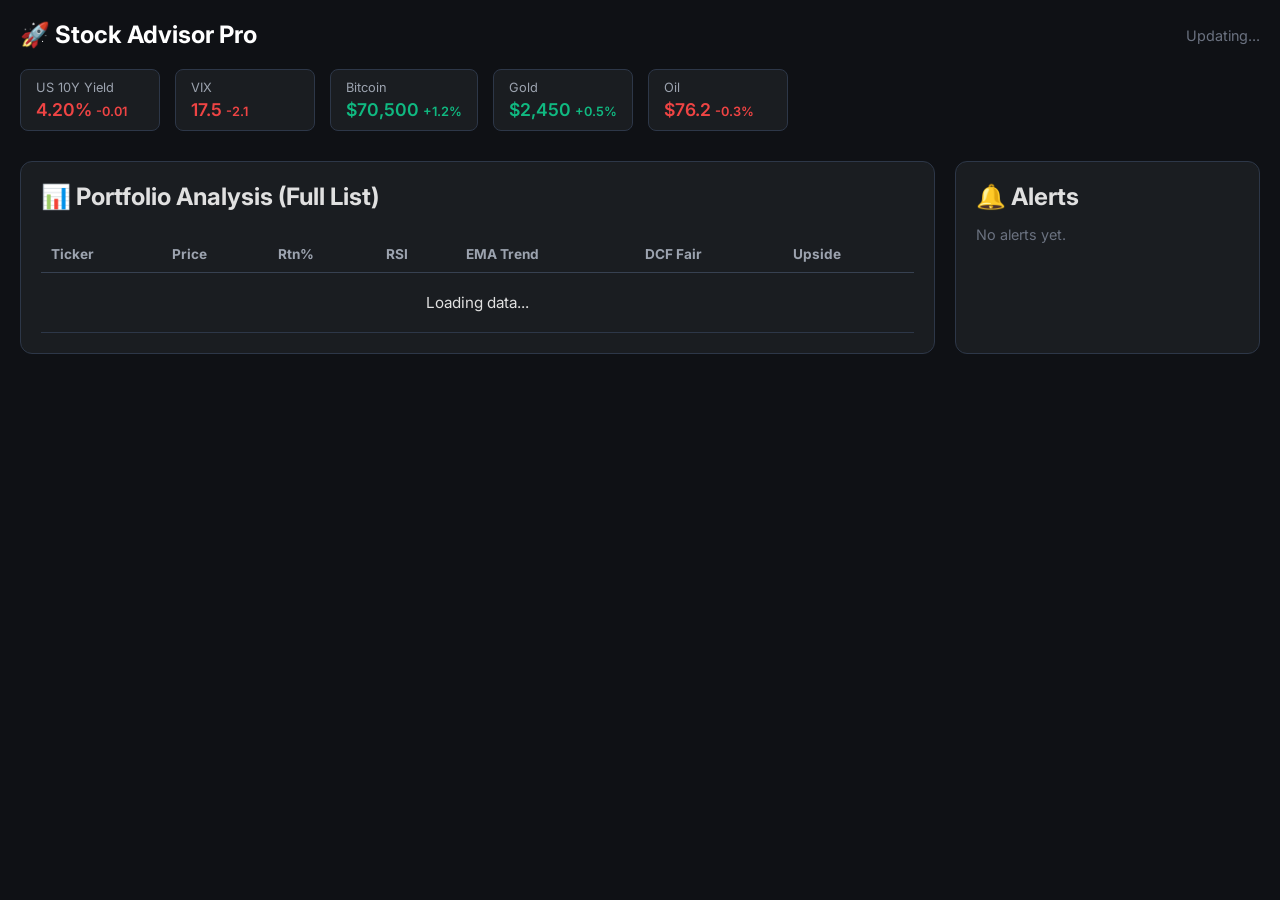
==== stock_advisor/static/index.html @ d3af6db6 "chore: add untracked files and update project structure" ====
<!DOCTYPE html>
<html lang="ko">
<head>
    <meta charset="UTF-8">
    <meta name="viewport" content="width=device-width, initial-scale=1.0">
    <title>Stock Advisor Pro</title>
    <link href="https://fonts.googleapis.com/css2?family=Inter:wght@400;500;600;700&display=swap" rel="stylesheet">
    <style>
        :root {
            --bg-color: #0f1115;
            --card-bg: #1a1d21;
            --text-main: #e0e0e0;
            --text-sub: #9ca3af;
            --accent: #3b82f6;
            --up: #10b981;
            --down: #ef4444;
        }
        * { margin: 0; padding: 0; box-sizing: border-box; }
        body {
            font-family: 'Inter', sans-serif;
            background-color: var(--bg-color);
            color: var(--text-main);
            padding: 20px;
        }
        .container { max-width: 1800px; margin: 0 auto; }
        
        header { display: flex; justify-content: space-between; align-items: center; margin-bottom: 20px; }
        h1 { font-size: 1.5rem; font-weight: 700; color: #fff; }
        
        .macro-bar {
            display: flex; gap: 15px; overflow-x: auto;
            padding-bottom: 10px;
        }
        .macro-item {
            background: var(--card-bg);
            padding: 10px 15px;
            border-radius: 8px;
            min-width: 140px;
            display: flex; flex-direction: column;
            border: 1px solid #2d3748;
        }
        .macro-label { font-size: 0.8rem; color: var(--text-sub); }
        .macro-val { font-size: 1.1rem; font-weight: 600; margin-top: 4px; }
        
        .grid { display: grid; grid-template-columns: 3fr 1fr; gap: 20px; }
        
        .card { background: var(--card-bg); border-radius: 12px; padding: 20px; border: 1px solid #2d3748; }
        table { width: 100%; border-collapse: collapse; margin-top: 10px; }
        th { text-align: left; color: var(--text-sub); font-size: 0.85rem; padding: 10px; border-bottom: 1px solid #374151; }
        td { padding: 12px 10px; border-bottom: 1px solid #2d3748; font-size: 0.95rem; }
        
        .ticker { font-weight: 700; color: #fff; }
        .name { font-size: 0.8rem; color: var(--text-sub); display: block; }
        .price-up { color: var(--up); }
        .price-down { color: var(--down); }
        
        .badge { padding: 2px 6px; border-radius: 4px; font-size: 0.75rem; font-weight: 600; margin-right: 4px; }
        .bg-up { background: rgba(16, 185, 129, 0.2); color: var(--up); }
        .bg-down { background: rgba(239, 68, 68, 0.2); color: var(--down); }
        
        .alert-list { list-style: none; max-height: 800px; overflow-y: auto; }
    </style>
</head>
<body>
    <div class="container">
        <header>
            <h1>🚀 Stock Advisor Pro</h1>
            <div style="text-align: right;">
                <span id="last-updated" style="color: #6b7280; font-size: 0.9rem;">Updating...</span>
            </div>
        </header>

        <div class="macro-bar" id="macro-container"></div>

        <div class="grid" style="margin-top: 20px;">
            <div class="card">
                <h2 style="margin-bottom: 15px;">📊 Portfolio Analysis (Full List)</h2>
                <div style="overflow-x: auto;">
                    <table>
                        <thead>
                            <tr>
                                <th>Ticker</th>
                                <th>Price</th>
                                <th>Rtn%</th>
                                <th>RSI</th>
                                <th>EMA Trend</th>
                                <th>DCF Fair</th>
                                <th>Upside</th>
                            </tr>
                        </thead>
                        <tbody id="stock-table">
                            <tr><td colspan="7" style="text-align: center; padding: 20px;">Loading data...</td></tr>
                        </tbody>
                    </table>
                </div>
            </div>

            <div class="card">
                <h2 style="margin-bottom: 15px;">🔔 Alerts</h2>
                <ul class="alert-list" id="alert-box">
                    <li style="color: #6b7280; font-size: 0.9rem;">No alerts yet.</li>
                </ul>
            </div>
        </div>
    </div>

    <script>
        async function fetchAnalysis() {
            try {
                // 1. 매크로 데이터 (임시 하드코딩, 추후 API 연동 가능)
                const macroData = [
                    { label: "US 10Y Yield", val: "4.20%", change: "-0.01" },
                    { label: "VIX", val: "17.5", change: "-2.1" },
                    { label: "Bitcoin", val: "$70,500", change: "+1.2%" },
                    { label: "Gold", val: "$2,450", change: "+0.5%" },
                    { label: "Oil", val: "$76.2", change: "-0.3%" }
                ];
                renderMacro(macroData);

                // 2. 전체 포트폴리오 데이터 조회
                const res = await fetch('/portfolio/sean/full-report');
                const data = await res.json();
                renderTable(data);
                
                document.getElementById('last-updated').innerText = "Last Updated: " + new Date().toLocaleTimeString();
            } catch (e) {
                console.error("Fetch error:", e);
            }
        }

        function renderMacro(data) {
            const container = document.getElementById('macro-container');
            container.innerHTML = data.map(item => `
                <div class="macro-item">
                    <span class="macro-label">${item.label}</span>
                    <span class="macro-val ${item.change.includes('+') ? 'price-up' : 'price-down'}">
                        ${item.val} <span style="font-size: 0.8rem">${item.change}</span>
                    </span>
                </div>
            `).join('');
        }

        function renderTable(data) {
            const tbody = document.getElementById('stock-table');
            if (!data || data.length === 0) {
                tbody.innerHTML = '<tr><td colspan="7" style="text-align:center; padding:20px;">No Data Found</td></tr>';
                return;
            }
            
            tbody.innerHTML = data.map(info => {
                // 값 안전 처리 (null/undefined 체크)
                const rsiVal = (info.rsi !== null && info.rsi !== undefined) ? info.rsi.toFixed(1) : '-';
                const emaVal = (info.ema200 !== null && info.ema200 !== undefined) ? '$' + info.ema200.toFixed(2) : '-';
                const dcfVal = (info.dcf_fair !== null && info.dcf_fair !== undefined) ? '$' + info.dcf_fair : '-';
                
                const rsiClass = info.rsi < 30 ? 'bg-up' : (info.rsi > 70 ? 'bg-down' : '');
                const upside = info.dcf_upside;
                
                return `
                    <tr>
                        <td>
                            <div class="ticker">${info.ticker}</div>
                            <span class="name">${info.name || ''}</span>
                        </td>
                        <td>
                            <div>$${info.price ? info.price.toFixed(2) : '-'}</div>
                        </td>
                        <td>
                            <div class="${info.return_pct >= 0 ? 'price-up' : 'price-down'}">
                                ${info.return_pct !== undefined ? (info.return_pct >= 0 ? '+' : '') + info.return_pct.toFixed(2) + '%' : '-'}
                            </div>
                        </td>
                        <td><span class="badge ${rsiClass}">${rsiVal}</span></td>
                        <td>
                            <span class="badge" style="background: #2d3748">EMA200 ${emaVal}</span>
                        </td>
                        <td>
                            <div>${dcfVal}</div>
                        </td>
                        <td>
                            <div style="color: ${upside > 0 ? 'var(--up)' : 'var(--text-sub)'}">
                                ${upside ? upside + '%' : '-'}
                            </div>
                        </td>
                    </tr>
                `;
            }).join('');
        }

        fetchAnalysis();
        setInterval(fetchAnalysis, 30000);
    </script>
</body>
</html>
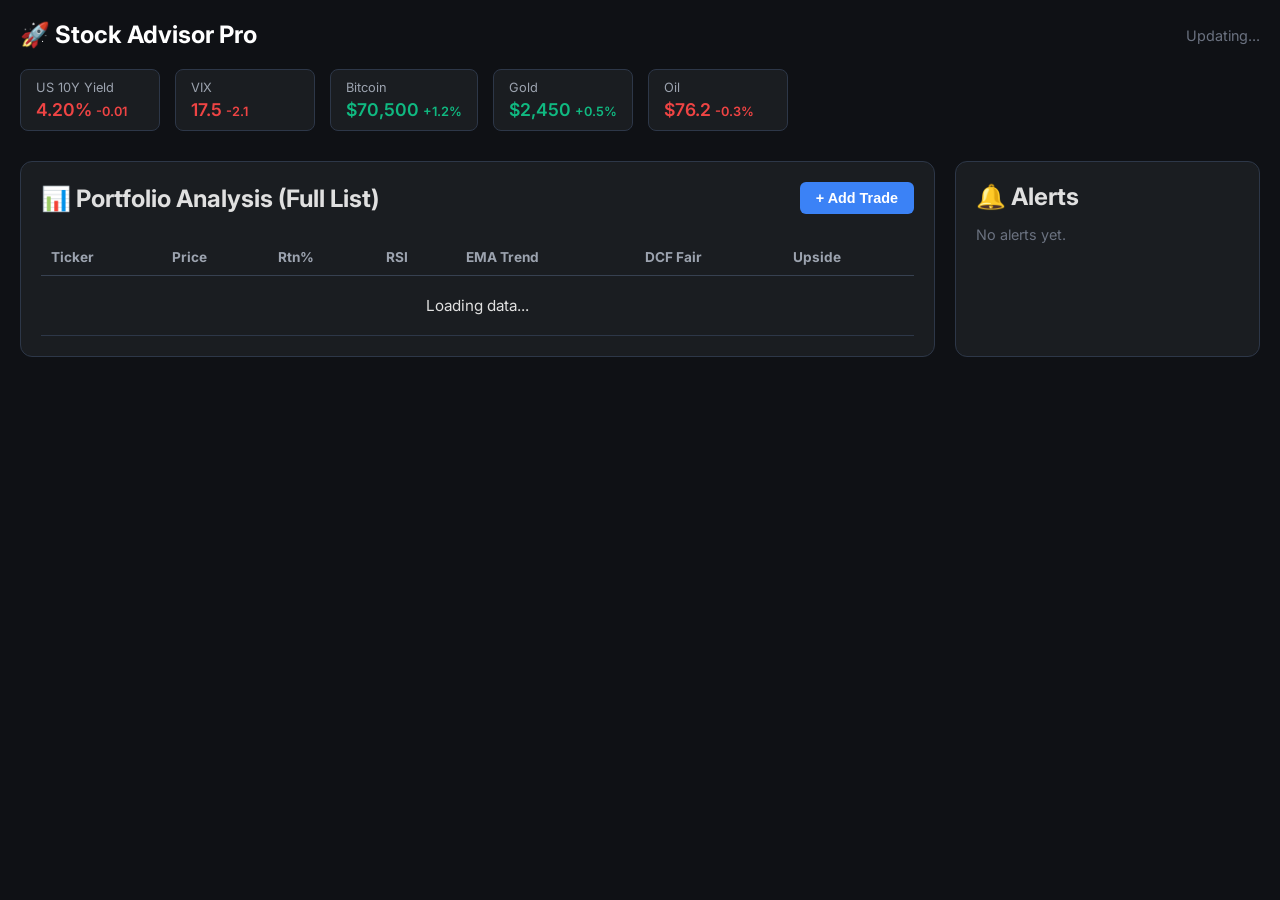
==== commit 64aee7ef: "feat: add buy/sell trade functionality (backend + frontend)" ====
--- a/stock_advisor/static/index.html
+++ b/stock_advisor/static/index.html
@@ -74,7 +74,12 @@
 
         <div class="grid" style="margin-top: 20px;">
             <div class="card">
-                <h2 style="margin-bottom: 15px;">📊 Portfolio Analysis (Full List)</h2>
+                <div style="display:flex; justify-content:space-between; align-items:center; margin-bottom: 15px;">
+                    <h2>📊 Portfolio Analysis (Full List)</h2>
+                    <button onclick="openModal()" style="padding:8px 16px; background:#3b82f6; border:none; color:white; border-radius:6px; font-size:0.9rem; cursor:pointer; font-weight:600;">
+                        + Add Trade
+                    </button>
+                </div>
                 <div style="overflow-x: auto;">
                     <table>
                         <thead>
@@ -190,5 +195,118 @@
         fetchAnalysis();
         setInterval(fetchAnalysis, 30000);
     </script>
+    <!-- Trade Modal -->
+    <div id="tradeModal" style="display:none; position:fixed; top:0; left:0; width:100%; height:100%; background:rgba(0,0,0,0.5); z-index:100; align-items:center; justify-content:center;">
+        <div style="background:#1a202c; padding:30px; border-radius:12px; width:400px; border:1px solid #2d3748; box-shadow: 0 4px 6px -1px rgba(0, 0, 0, 0.5);">
+            <h3 style="margin-bottom:20px; color:#fff; font-size:1.2rem;">Add Trade</h3>
+            
+            <div style="margin-bottom:15px;">
+                <label style="display:block; color:#a0aec0; margin-bottom:5px; font-size:0.9rem;">Action</label>
+                <div style="display:flex; gap:10px;">
+                    <button id="btnBuy" onclick="setMode('buy')" style="flex:1; padding:10px; border-radius:6px; border:1px solid #2d3748; background:#064e3b; color:#10b981; font-weight:600; cursor:pointer;">BUY</button>
+                    <button id="btnSell" onclick="setMode('sell')" style="flex:1; padding:10px; border-radius:6px; border:1px solid #2d3748; background:transparent; color:#718096; font-weight:600; cursor:pointer;">SELL</button>
+                </div>
+            </div>
+
+            <div style="margin-bottom:15px;">
+                <label style="display:block; color:#a0aec0; margin-bottom:5px; font-size:0.9rem;">Ticker</label>
+                <input type="text" id="txTicker" placeholder="e.g. AAPL" style="width:100%; padding:10px; background:#2d3748; border:1px solid #4a5568; color:white; border-radius:6px; font-size:1rem;">
+            </div>
+
+            <div style="display:flex; gap:15px; margin-bottom:20px;">
+                <div style="flex:1;">
+                    <label style="display:block; color:#a0aec0; margin-bottom:5px; font-size:0.9rem;">Quantity</label>
+                    <input type="number" id="txQty" step="any" placeholder="0" style="width:100%; padding:10px; background:#2d3748; border:1px solid #4a5568; color:white; border-radius:6px; font-size:1rem;">
+                </div>
+                <div style="flex:1;">
+                    <label style="display:block; color:#a0aec0; margin-bottom:5px; font-size:0.9rem;">Price ($)</label>
+                    <input type="number" id="txPrice" step="any" placeholder="0.00" style="width:100%; padding:10px; background:#2d3748; border:1px solid #4a5568; color:white; border-radius:6px; font-size:1rem;">
+                </div>
+            </div>
+
+            <div style="display:flex; justify-content:flex-end; gap:10px;">
+                <button onclick="closeModal()" style="padding:10px 20px; background:transparent; border:1px solid #4a5568; color:#cbd5e0; border-radius:6px; cursor:pointer;">Cancel</button>
+                <button onclick="submitTrade()" style="padding:10px 20px; background:#3b82f6; border:none; color:white; border-radius:6px; font-weight:600; cursor:pointer;">Submit</button>
+            </div>
+        </div>
+    </div>
+
+    <script>
+        let tradeMode = 'buy';
+        
+        function openModal() {
+            document.getElementById('tradeModal').style.display = 'flex';
+            setMode('buy'); // Default
+        }
+        
+        function closeModal() {
+            document.getElementById('tradeModal').style.display = 'none';
+            // Clear inputs
+            document.getElementById('txTicker').value = '';
+            document.getElementById('txQty').value = '';
+            document.getElementById('txPrice').value = '';
+        }
+        
+        function setMode(mode) {
+            tradeMode = mode;
+            const btnBuy = document.getElementById('btnBuy');
+            const btnSell = document.getElementById('btnSell');
+            
+            if(mode === 'buy') {
+                btnBuy.style.background = '#064e3b';
+                btnBuy.style.color = '#10b981';
+                btnBuy.style.border = '1px solid #10b981';
+                
+                btnSell.style.background = 'transparent';
+                btnSell.style.color = '#718096';
+                btnSell.style.border = '1px solid #2d3748';
+            } else {
+                btnSell.style.background = '#7f1d1d';
+                btnSell.style.color = '#ef4444';
+                btnSell.style.border = '1px solid #ef4444';
+                
+                btnBuy.style.background = 'transparent';
+                btnBuy.style.color = '#718096';
+                btnBuy.style.border = '1px solid #2d3748';
+            }
+        }
+        
+        async function submitTrade() {
+            const ticker = document.getElementById('txTicker').value;
+            const qty = document.getElementById('txQty').value;
+            const price = document.getElementById('txPrice').value;
+            
+            if(!ticker || !qty || !price) {
+                alert('Please fill in all fields');
+                return;
+            }
+            
+            try {
+                // API 호출
+                const url = `/portfolio/sean/trade?ticker=${encodeURIComponent(ticker)}&action=${tradeMode}&quantity=${qty}&price=${price}`;
+                const res = await fetch(url, { method: 'POST' });
+                
+                if(res.ok) {
+                    // alert('Trade successful!');
+                    closeModal();
+                    fetchAnalysis(); // Refresh table
+                } else {
+                    const err = await res.json();
+                    alert('Error: ' + (err.detail || 'Unknown error'));
+                }
+            } catch(e) {
+                console.error(e);
+                alert('Failed to submit trade');
+            }
+        }
+
+        // Close modal on outside click
+        window.onclick = function(event) {
+            const modal = document.getElementById('tradeModal');
+            if (event.target == modal) {
+                closeModal();
+            }
+        }
+    </script>
 </body>
 </html>
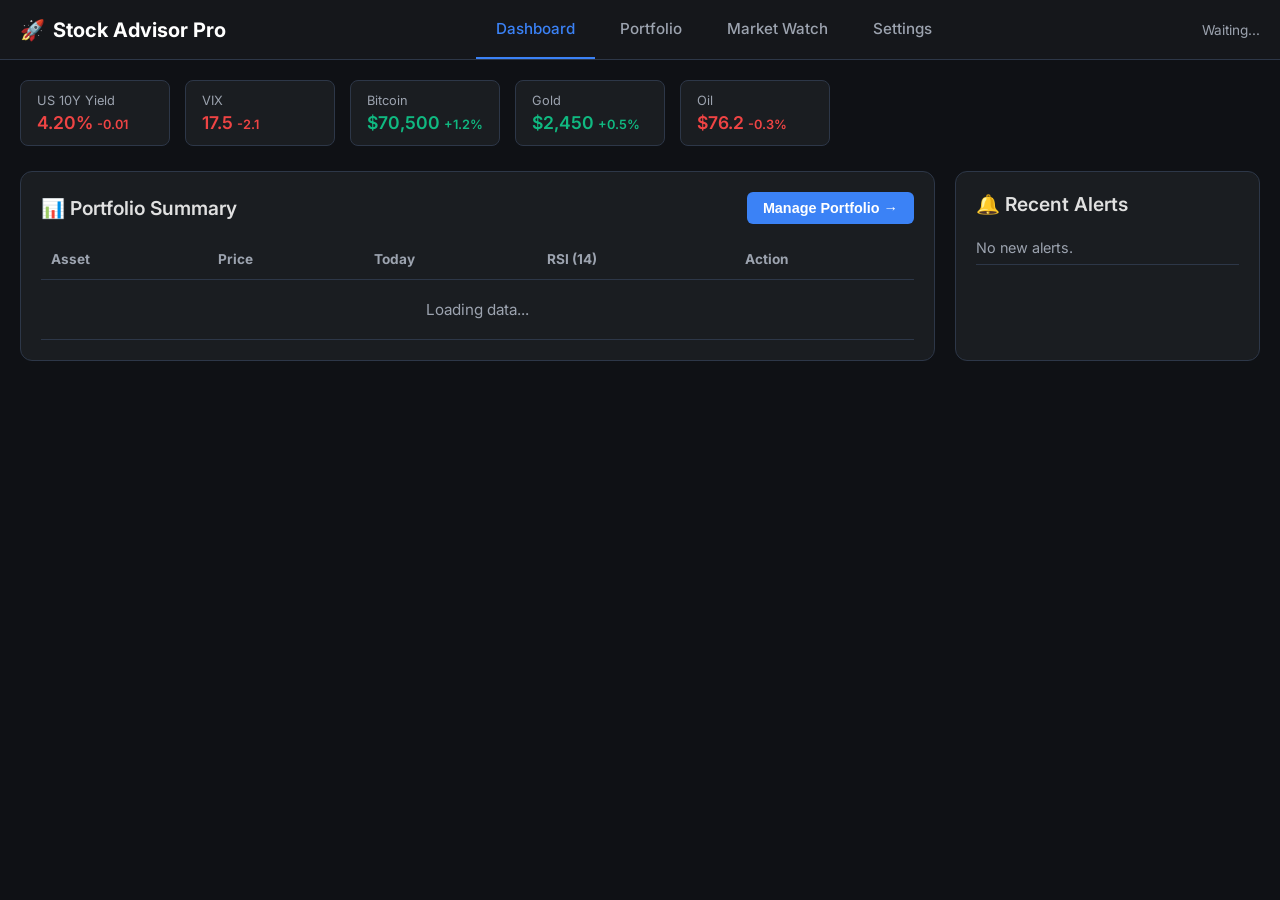
==== commit 9c6f71db: "feat: implement SPA structure with GNB and portfolio details" ====
--- a/stock_advisor/static/index.html
+++ b/stock_advisor/static/index.html
@@ -9,110 +9,386 @@
         :root {
             --bg-color: #0f1115;
             --card-bg: #1a1d21;
+            --nav-bg: #15171b;
             --text-main: #e0e0e0;
             --text-sub: #9ca3af;
             --accent: #3b82f6;
+            --accent-hover: #2563eb;
             --up: #10b981;
             --down: #ef4444;
+            --border: #2d3748;
         }
         * { margin: 0; padding: 0; box-sizing: border-box; }
         body {
             font-family: 'Inter', sans-serif;
             background-color: var(--bg-color);
             color: var(--text-main);
+            height: 100vh;
+            display: flex;
+            flex-direction: column;
+            overflow: hidden; /* 스크롤은 컨텐츠 영역에서만 */
+        }
+        
+        /* GNB (Global Navigation Bar) */
+        .gnb {
+            background-color: var(--nav-bg);
+            border-bottom: 1px solid var(--border);
+            padding: 0 20px;
+            height: 60px;
+            display: flex;
+            align-items: center;
+            justify-content: space-between;
+            flex-shrink: 0;
+        }
+        .logo {
+            font-size: 1.25rem;
+            font-weight: 700;
+            color: #fff;
+            display: flex;
+            align-items: center;
+            gap: 8px;
+        }
+        .nav-links {
+            display: flex;
+            gap: 5px;
+            height: 100%;
+        }
+        .nav-item {
+            padding: 0 20px;
+            height: 100%;
+            display: flex;
+            align-items: center;
+            color: var(--text-sub);
+            text-decoration: none;
+            font-size: 0.95rem;
+            font-weight: 500;
+            cursor: pointer;
+            border-bottom: 2px solid transparent;
+            transition: all 0.2s;
+        }
+        .nav-item:hover {
+            color: #fff;
+            background: rgba(255,255,255,0.03);
+        }
+        .nav-item.active {
+            color: var(--accent);
+            border-bottom-color: var(--accent);
+        }
+
+        /* Main Content Area */
+        .main-container {
+            flex: 1;
+            overflow-y: auto;
             padding: 20px;
-        }
-        .container { max-width: 1800px; margin: 0 auto; }
-        
-        header { display: flex; justify-content: space-between; align-items: center; margin-bottom: 20px; }
-        h1 { font-size: 1.5rem; font-weight: 700; color: #fff; }
-        
+            max-width: 1800px;
+            margin: 0 auto;
+            width: 100%;
+        }
+
+        /* Page Sections */
+        .page-section {
+            display: none;
+            animation: fadeIn 0.3s ease;
+        }
+        .page-section.active {
+            display: block;
+        }
+        @keyframes fadeIn {
+            from { opacity: 0; transform: translateY(5px); }
+            to { opacity: 1; transform: translateY(0); }
+        }
+
+        /* Common Components */
         .macro-bar {
             display: flex; gap: 15px; overflow-x: auto;
-            padding-bottom: 10px;
+            padding-bottom: 15px;
+            margin-bottom: 10px;
         }
         .macro-item {
             background: var(--card-bg);
-            padding: 10px 15px;
+            padding: 12px 16px;
             border-radius: 8px;
-            min-width: 140px;
+            min-width: 150px;
             display: flex; flex-direction: column;
-            border: 1px solid #2d3748;
+            border: 1px solid var(--border);
         }
         .macro-label { font-size: 0.8rem; color: var(--text-sub); }
         .macro-val { font-size: 1.1rem; font-weight: 600; margin-top: 4px; }
         
         .grid { display: grid; grid-template-columns: 3fr 1fr; gap: 20px; }
-        
-        .card { background: var(--card-bg); border-radius: 12px; padding: 20px; border: 1px solid #2d3748; }
-        table { width: 100%; border-collapse: collapse; margin-top: 10px; }
-        th { text-align: left; color: var(--text-sub); font-size: 0.85rem; padding: 10px; border-bottom: 1px solid #374151; }
-        td { padding: 12px 10px; border-bottom: 1px solid #2d3748; font-size: 0.95rem; }
-        
+        .card { background: var(--card-bg); border-radius: 12px; padding: 20px; border: 1px solid var(--border); height: 100%; }
+        
+        h2 { font-size: 1.2rem; font-weight: 600; margin-bottom: 15px; display: flex; align-items: center; justify-content: space-between; }
+
+        /* Tables */
+        table { width: 100%; border-collapse: collapse; }
+        th { text-align: left; color: var(--text-sub); font-size: 0.85rem; padding: 12px 10px; border-bottom: 1px solid var(--border); position: sticky; top: 0; background: var(--card-bg); }
+        td { padding: 14px 10px; border-bottom: 1px solid var(--border); font-size: 0.95rem; vertical-align: middle; }
+        tr:hover td { background: rgba(255,255,255,0.02); }
+
         .ticker { font-weight: 700; color: #fff; }
         .name { font-size: 0.8rem; color: var(--text-sub); display: block; }
         .price-up { color: var(--up); }
         .price-down { color: var(--down); }
         
-        .badge { padding: 2px 6px; border-radius: 4px; font-size: 0.75rem; font-weight: 600; margin-right: 4px; }
-        .bg-up { background: rgba(16, 185, 129, 0.2); color: var(--up); }
-        .bg-down { background: rgba(239, 68, 68, 0.2); color: var(--down); }
-        
-        .alert-list { list-style: none; max-height: 800px; overflow-y: auto; }
+        .badge { padding: 4px 8px; border-radius: 4px; font-size: 0.75rem; font-weight: 600; display: inline-block; }
+        .bg-up { background: rgba(16, 185, 129, 0.15); color: var(--up); border: 1px solid rgba(16, 185, 129, 0.2); }
+        .bg-down { background: rgba(239, 68, 68, 0.15); color: var(--down); border: 1px solid rgba(239, 68, 68, 0.2); }
+        .bg-neutral { background: #2d3748; color: #cbd5e0; }
+
+        .btn { padding: 8px 16px; border-radius: 6px; font-size: 0.9rem; font-weight: 600; cursor: pointer; border: none; transition: background 0.2s; }
+        .btn-primary { background: var(--accent); color: white; }
+        .btn-primary:hover { background: var(--accent-hover); }
+        .btn-outline { background: transparent; border: 1px solid var(--border); color: var(--text-sub); }
+        .btn-outline:hover { border-color: var(--text-main); color: var(--text-main); }
+
+        /* Inputs */
+        input, select {
+            width: 100%; padding: 10px; background: #2d3748; border: 1px solid #4a5568; 
+            color: white; border-radius: 6px; font-size: 1rem; outline: none;
+        }
+        input:focus { border-color: var(--accent); }
+
+        /* Scrollbar */
+        ::-webkit-scrollbar { width: 8px; height: 8px; }
+        ::-webkit-scrollbar-track { background: var(--bg-color); }
+        ::-webkit-scrollbar-thumb { background: #4a5568; border-radius: 4px; }
+        ::-webkit-scrollbar-thumb:hover { background: #718096; }
+
     </style>
 </head>
 <body>
-    <div class="container">
-        <header>
-            <h1>🚀 Stock Advisor Pro</h1>
-            <div style="text-align: right;">
-                <span id="last-updated" style="color: #6b7280; font-size: 0.9rem;">Updating...</span>
-            </div>
-        </header>
-
-        <div class="macro-bar" id="macro-container"></div>
-
-        <div class="grid" style="margin-top: 20px;">
+
+    <!-- GNB -->
+    <nav class="gnb">
+        <div class="logo">
+            <span>🚀</span> Stock Advisor Pro
+        </div>
+        <div class="nav-links">
+            <a class="nav-item active" onclick="switchTab('dashboard')">Dashboard</a>
+            <a class="nav-item" onclick="switchTab('portfolio')">Portfolio</a>
+            <a class="nav-item" onclick="switchTab('market')">Market Watch</a>
+            <a class="nav-item" onclick="switchTab('settings')">Settings</a>
+        </div>
+        <div style="font-size: 0.85rem; color: var(--text-sub);">
+            <span id="last-updated">Waiting...</span>
+        </div>
+    </nav>
+
+    <div class="main-container">
+        
+        <!-- 1. DASHBOARD TAB -->
+        <div id="dashboard" class="page-section active">
+            <div class="macro-bar" id="macro-container">
+                <!-- Macro items injected by JS -->
+                <div class="macro-item">
+                    <span class="macro-label">Loading Market Data...</span>
+                </div>
+            </div>
+
+            <div class="grid">
+                <!-- Portfolio Summary Table -->
+                <div class="card">
+                    <h2>
+                        <span>📊 Portfolio Summary</span>
+                        <button class="btn btn-primary" onclick="switchTab('portfolio')">Manage Portfolio →</button>
+                    </h2>
+                    <div style="overflow-x: auto;">
+                        <table>
+                            <thead>
+                                <tr>
+                                    <th>Asset</th>
+                                    <th>Price</th>
+                                    <th>Today</th>
+                                    <th>RSI (14)</th>
+                                    <th>Action</th>
+                                </tr>
+                            </thead>
+                            <tbody id="dash-stock-table">
+                                <tr><td colspan="5" style="text-align: center; padding: 20px; color: var(--text-sub);">Loading data...</td></tr>
+                            </tbody>
+                        </table>
+                    </div>
+                </div>
+
+                <!-- Recent Alerts & News -->
+                <div class="card">
+                    <h2>🔔 Recent Alerts</h2>
+                    <ul id="alert-box" style="list-style: none; color: var(--text-sub); font-size: 0.9rem;">
+                        <li style="padding: 8px 0; border-bottom: 1px solid var(--border);">No new alerts.</li>
+                    </ul>
+                </div>
+            </div>
+        </div>
+
+        <!-- 2. PORTFOLIO TAB -->
+        <div id="portfolio" class="page-section">
             <div class="card">
-                <div style="display:flex; justify-content:space-between; align-items:center; margin-bottom: 15px;">
-                    <h2>📊 Portfolio Analysis (Full List)</h2>
-                    <button onclick="openModal()" style="padding:8px 16px; background:#3b82f6; border:none; color:white; border-radius:6px; font-size:0.9rem; cursor:pointer; font-weight:600;">
-                        + Add Trade
-                    </button>
-                </div>
+                <h2>
+                    <span>💼 My Portfolio</span>
+                    <button class="btn btn-primary" onclick="openModal()">+ Add Trade</button>
+                </h2>
                 <div style="overflow-x: auto;">
                     <table>
                         <thead>
                             <tr>
                                 <th>Ticker</th>
-                                <th>Price</th>
-                                <th>Rtn%</th>
-                                <th>RSI</th>
-                                <th>EMA Trend</th>
-                                <th>DCF Fair</th>
-                                <th>Upside</th>
+                                <th>Avg Price</th>
+                                <th>Current</th>
+                                <th>Qty</th>
+                                <th>Valuation</th>
+                                <th>Return</th>
+                                <th>Fair Value (DCF)</th>
                             </tr>
                         </thead>
-                        <tbody id="stock-table">
-                            <tr><td colspan="7" style="text-align: center; padding: 20px;">Loading data...</td></tr>
+                        <tbody id="portfolio-table">
+                            <tr><td colspan="7" style="text-align: center; padding: 20px;">Loading...</td></tr>
                         </tbody>
                     </table>
                 </div>
             </div>
-
-            <div class="card">
-                <h2 style="margin-bottom: 15px;">🔔 Alerts</h2>
-                <ul class="alert-list" id="alert-box">
-                    <li style="color: #6b7280; font-size: 0.9rem;">No alerts yet.</li>
+        </div>
+
+        <!-- 3. MARKET TAB -->
+        <div id="market" class="page-section">
+            <div class="grid" style="grid-template-columns: 1fr 1fr;">
+                <div class="card">
+                    <h2>📈 Market Movers (Top 20)</h2>
+                    <p style="color: var(--text-sub); margin-bottom: 10px;">Real-time monitoring of major US stocks.</p>
+                    <div style="overflow-x: auto; max-height: 600px;">
+                        <table id="market-table">
+                            <thead>
+                                <tr>
+                                    <th>Ticker</th>
+                                    <th>Price</th>
+                                    <th>RSI</th>
+                                    <th>Signal</th>
+                                </tr>
+                            </thead>
+                            <tbody id="top20-body">
+                                <tr><td colspan="4" style="text-align: center;">Loading...</td></tr>
+                            </tbody>
+                        </table>
+                    </div>
+                </div>
+                
+                <div class="card">
+                    <h2>📰 News & Search</h2>
+                    <div style="display: flex; gap: 10px; margin-bottom: 20px;">
+                        <input type="text" id="newsTicker" placeholder="Enter Ticker (e.g. TSLA)" style="flex:1;">
+                        <button class="btn btn-primary" onclick="searchNews()">Search</button>
+                    </div>
+                    <div id="news-results" style="max-height: 550px; overflow-y: auto;">
+                        <p style="color: var(--text-sub);">Search for a ticker to see latest news.</p>
+                    </div>
+                </div>
+            </div>
+        </div>
+
+        <!-- 4. SETTINGS TAB -->
+        <div id="settings" class="page-section">
+            <div class="card" style="max-width: 600px; margin: 0 auto;">
+                <h2>⚙️ Settings & Alerts</h2>
+                <p style="color: var(--text-sub); margin-bottom: 20px;">Configure price alerts for your favorite stocks.</p>
+                
+                <div style="margin-bottom: 20px;">
+                    <label style="display:block; color:#a0aec0; margin-bottom:5px;">Target Ticker</label>
+                    <input type="text" id="alertTicker" placeholder="e.g. NVDA">
+                </div>
+                
+                <div style="display:flex; gap:15px; margin-bottom: 20px;">
+                    <div style="flex:1;">
+                        <label style="display:block; color:#a0aec0; margin-bottom:5px;">Condition</label>
+                        <select id="alertCond">
+                            <option value="above">Price Above (>=)</option>
+                            <option value="below">Price Below (<=)</option>
+                        </select>
+                    </div>
+                    <div style="flex:1;">
+                        <label style="display:block; color:#a0aec0; margin-bottom:5px;">Target Price ($)</label>
+                        <input type="number" id="alertPrice" step="any">
+                    </div>
+                </div>
+                
+                <button class="btn btn-primary" style="width: 100%;" onclick="addAlert()">Set Alert</button>
+
+                <h3 style="margin-top: 30px; margin-bottom: 10px; font-size: 1rem;">Active Alerts</h3>
+                <ul id="active-alerts-list" style="list-style: none; padding: 0;">
+                    <li style="padding: 10px; background: #2d3748; border-radius: 6px; margin-bottom: 5px;">Loading...</li>
                 </ul>
             </div>
         </div>
+
     </div>
 
+    <!-- Trade Modal -->
+    <div id="tradeModal" style="display:none; position:fixed; top:0; left:0; width:100%; height:100%; background:rgba(0,0,0,0.6); z-index:100; align-items:center; justify-content:center; backdrop-filter: blur(4px);">
+        <div style="background:#1a202c; padding:30px; border-radius:12px; width:400px; border:1px solid #2d3748; box-shadow: 0 10px 15px -3px rgba(0, 0, 0, 0.5);">
+            <h3 style="margin-bottom:20px; color:#fff; font-size:1.2rem;">Add Trade</h3>
+            
+            <div style="margin-bottom:20px;">
+                <label style="display:block; color:#a0aec0; margin-bottom:8px; font-size:0.85rem;">Action</label>
+                <div style="display:flex; gap:10px;">
+                    <button id="btnBuy" onclick="setMode('buy')" style="flex:1; padding:12px; border-radius:8px; border:1px solid #064e3b; background:#064e3b; color:#10b981; font-weight:700; cursor:pointer;">BUY</button>
+                    <button id="btnSell" onclick="setMode('sell')" style="flex:1; padding:12px; border-radius:8px; border:1px solid #2d3748; background:transparent; color:#718096; font-weight:700; cursor:pointer;">SELL</button>
+                </div>
+            </div>
+
+            <div style="margin-bottom:15px;">
+                <label style="display:block; color:#a0aec0; margin-bottom:5px; font-size:0.9rem;">Ticker Symbol</label>
+                <input type="text" id="txTicker" placeholder="e.g. AAPL">
+            </div>
+
+            <div style="display:flex; gap:15px; margin-bottom:25px;">
+                <div style="flex:1;">
+                    <label style="display:block; color:#a0aec0; margin-bottom:5px; font-size:0.9rem;">Quantity</label>
+                    <input type="number" id="txQty" step="any" placeholder="0">
+                </div>
+                <div style="flex:1;">
+                    <label style="display:block; color:#a0aec0; margin-bottom:5px; font-size:0.9rem;">Price ($)</label>
+                    <input type="number" id="txPrice" step="any" placeholder="0.00">
+                </div>
+            </div>
+
+            <div style="display:flex; justify-content:flex-end; gap:10px;">
+                <button onclick="closeModal()" class="btn btn-outline">Cancel</button>
+                <button onclick="submitTrade()" class="btn btn-primary">Submit Trade</button>
+            </div>
+        </div>
+    </div>
+
     <script>
-        async function fetchAnalysis() {
+        // --- Tab Management ---
+        function switchTab(tabId) {
+            // Update Nav
+            document.querySelectorAll('.nav-item').forEach(el => el.classList.remove('active'));
+            event.target.classList.add('active'); // Note: this assumes click event
+
+            // Update Content
+            document.querySelectorAll('.page-section').forEach(el => el.classList.remove('active'));
+            document.getElementById(tabId).classList.add('active');
+            
+            // Refresh data for the specific tab
+            if (tabId === 'dashboard') fetchDashboardData();
+            if (tabId === 'portfolio') fetchPortfolio();
+            if (tabId === 'market') fetchMarketData();
+            if (tabId === 'settings') fetchAlerts();
+        }
+
+        // Handle specific nav click to ensure class active works even if triggered manually
+        document.querySelectorAll('.nav-item').forEach(item => {
+            item.addEventListener('click', function() {
+                document.querySelectorAll('.nav-item').forEach(el => el.classList.remove('active'));
+                this.classList.add('active');
+            });
+        });
+
+
+        // --- Data Fetching ---
+        
+        async function fetchDashboardData() {
             try {
-                // 1. 매크로 데이터 (임시 하드코딩, 추후 API 연동 가능)
+                // Macro
                 const macroData = [
                     { label: "US 10Y Yield", val: "4.20%", change: "-0.01" },
                     { label: "VIX", val: "17.5", change: "-2.1" },
@@ -121,17 +397,95 @@
                     { label: "Oil", val: "$76.2", change: "-0.3%" }
                 ];
                 renderMacro(macroData);
-
-                // 2. 전체 포트폴리오 데이터 조회
+                
+                // Fetch simple portfolio list for dashboard
                 const res = await fetch('/portfolio/sean/full-report');
                 const data = await res.json();
-                renderTable(data);
-                
+                renderDashTable(data.slice(0, 5)); // Show top 5 only
+
                 document.getElementById('last-updated').innerText = "Last Updated: " + new Date().toLocaleTimeString();
+            } catch (e) { console.error(e); }
+        }
+
+        async function fetchPortfolio() {
+            try {
+                const res = await fetch('/portfolio/sean/full-report');
+                const data = await res.json();
+                renderPortfolioTable(data);
+            } catch (e) { console.error(e); }
+        }
+
+        async function fetchMarketData() {
+            try {
+                const res = await fetch('/market/top20');
+                const data = await res.json();
+                
+                // Convert dict to array if needed or handle object
+                // Assuming data is { "AAPL": { "price": ... }, ... }
+                const tbody = document.getElementById('top20-body');
+                if (!data || Object.keys(data).length === 0) {
+                    tbody.innerHTML = '<tr><td colspan="4">No data available</td></tr>';
+                    return;
+                }
+
+                let html = '';
+                for (const [ticker, info] of Object.entries(data)) {
+                    const rsi = info.rsi ? info.rsi.toFixed(1) : '-';
+                    const rsiClass = info.rsi < 30 ? 'bg-up' : (info.rsi > 70 ? 'bg-down' : 'bg-neutral');
+                    
+                    html += `
+                        <tr>
+                            <td class="ticker">${ticker}</td>
+                            <td>$${info.price.toFixed(2)}</td>
+                            <td><span class="badge ${rsiClass}">${rsi}</span></td>
+                            <td>${info.rsi < 30 ? '<span style="color:var(--up)">BUY</span>' : (info.rsi > 70 ? '<span style="color:var(--down)">SELL</span>' : '-')}</td>
+                        </tr>
+                    `;
+                }
+                tbody.innerHTML = html;
+            } catch (e) { console.error(e); }
+        }
+        
+        async function searchNews() {
+            const ticker = document.getElementById('newsTicker').value;
+            if (!ticker) return;
+            
+            const div = document.getElementById('news-results');
+            div.innerHTML = 'Loading news...';
+            
+            try {
+                const res = await fetch(`/news/${ticker}`);
+                const news = await res.json();
+                
+                if (!news || news.length === 0) {
+                    div.innerHTML = 'No news found.';
+                    return;
+                }
+                
+                div.innerHTML = news.map(item => `
+                    <div style="padding: 10px; border-bottom: 1px solid var(--border);">
+                        <a href="${item.link}" target="_blank" style="color: var(--accent); text-decoration: none; font-weight: 500;">${item.title}</a>
+                        <div style="font-size: 0.8rem; color: var(--text-sub); margin-top: 4px;">${item.publisher || 'Source'} • ${item.date || 'Recent'}</div>
+                    </div>
+                `).join('');
             } catch (e) {
-                console.error("Fetch error:", e);
+                div.innerHTML = 'Error fetching news.';
             }
         }
+
+        async function fetchAlerts() {
+            // Placeholder: Implement alert fetching logic if API exists
+            // Currently just static placeholder
+            const list = document.getElementById('active-alerts-list');
+            try {
+                const res = await fetch('/alerts/pending'); // Or check-alerts
+                const data = await res.json();
+                // Render alerts...
+                list.innerHTML = '<li style="color:var(--text-sub)">No active alerts configured.</li>';
+            } catch(e) { console.error(e); }
+        }
+
+        // --- Render Helpers ---
 
         function renderMacro(data) {
             const container = document.getElementById('macro-container');
@@ -145,103 +499,68 @@
             `).join('');
         }
 
-        function renderTable(data) {
-            const tbody = document.getElementById('stock-table');
-            if (!data || data.length === 0) {
-                tbody.innerHTML = '<tr><td colspan="7" style="text-align:center; padding:20px;">No Data Found</td></tr>';
-                return;
-            }
+        function renderDashTable(data) {
+            const tbody = document.getElementById('dash-stock-table');
+            if (!data.length) { tbody.innerHTML = '<tr><td colspan="5">No portfolio data</td></tr>'; return; }
             
             tbody.innerHTML = data.map(info => {
-                // 값 안전 처리 (null/undefined 체크)
-                const rsiVal = (info.rsi !== null && info.rsi !== undefined) ? info.rsi.toFixed(1) : '-';
-                const emaVal = (info.ema200 !== null && info.ema200 !== undefined) ? '$' + info.ema200.toFixed(2) : '-';
-                const dcfVal = (info.dcf_fair !== null && info.dcf_fair !== undefined) ? '$' + info.dcf_fair : '-';
-                
-                const rsiClass = info.rsi < 30 ? 'bg-up' : (info.rsi > 70 ? 'bg-down' : '');
-                const upside = info.dcf_upside;
-                
+                const rsiVal = info.rsi ? info.rsi.toFixed(1) : '-';
+                const rsiClass = info.rsi < 30 ? 'bg-up' : (info.rsi > 70 ? 'bg-down' : 'bg-neutral');
                 return `
                     <tr>
                         <td>
                             <div class="ticker">${info.ticker}</div>
                             <span class="name">${info.name || ''}</span>
                         </td>
-                        <td>
-                            <div>$${info.price ? info.price.toFixed(2) : '-'}</div>
-                        </td>
-                        <td>
-                            <div class="${info.return_pct >= 0 ? 'price-up' : 'price-down'}">
-                                ${info.return_pct !== undefined ? (info.return_pct >= 0 ? '+' : '') + info.return_pct.toFixed(2) + '%' : '-'}
-                            </div>
+                        <td>$${info.price ? info.price.toFixed(2) : '-'}</td>
+                        <td class="${info.return_pct >= 0 ? 'price-up' : 'price-down'}">
+                            ${info.return_pct ? info.return_pct.toFixed(2) + '%' : '-'}
                         </td>
                         <td><span class="badge ${rsiClass}">${rsiVal}</span></td>
                         <td>
-                            <span class="badge" style="background: #2d3748">EMA200 ${emaVal}</span>
-                        </td>
-                        <td>
-                            <div>${dcfVal}</div>
-                        </td>
-                        <td>
-                            <div style="color: ${upside > 0 ? 'var(--up)' : 'var(--text-sub)'}">
-                                ${upside ? upside + '%' : '-'}
-                            </div>
+                            <button class="btn btn-outline" style="padding: 4px 8px; font-size: 0.75rem;" onclick="openTradeFor('${info.ticker}')">Trade</button>
                         </td>
                     </tr>
                 `;
             }).join('');
         }
-
-        fetchAnalysis();
-        setInterval(fetchAnalysis, 30000);
-    </script>
-    <!-- Trade Modal -->
-    <div id="tradeModal" style="display:none; position:fixed; top:0; left:0; width:100%; height:100%; background:rgba(0,0,0,0.5); z-index:100; align-items:center; justify-content:center;">
-        <div style="background:#1a202c; padding:30px; border-radius:12px; width:400px; border:1px solid #2d3748; box-shadow: 0 4px 6px -1px rgba(0, 0, 0, 0.5);">
-            <h3 style="margin-bottom:20px; color:#fff; font-size:1.2rem;">Add Trade</h3>
-            
-            <div style="margin-bottom:15px;">
-                <label style="display:block; color:#a0aec0; margin-bottom:5px; font-size:0.9rem;">Action</label>
-                <div style="display:flex; gap:10px;">
-                    <button id="btnBuy" onclick="setMode('buy')" style="flex:1; padding:10px; border-radius:6px; border:1px solid #2d3748; background:#064e3b; color:#10b981; font-weight:600; cursor:pointer;">BUY</button>
-                    <button id="btnSell" onclick="setMode('sell')" style="flex:1; padding:10px; border-radius:6px; border:1px solid #2d3748; background:transparent; color:#718096; font-weight:600; cursor:pointer;">SELL</button>
-                </div>
-            </div>
-
-            <div style="margin-bottom:15px;">
-                <label style="display:block; color:#a0aec0; margin-bottom:5px; font-size:0.9rem;">Ticker</label>
-                <input type="text" id="txTicker" placeholder="e.g. AAPL" style="width:100%; padding:10px; background:#2d3748; border:1px solid #4a5568; color:white; border-radius:6px; font-size:1rem;">
-            </div>
-
-            <div style="display:flex; gap:15px; margin-bottom:20px;">
-                <div style="flex:1;">
-                    <label style="display:block; color:#a0aec0; margin-bottom:5px; font-size:0.9rem;">Quantity</label>
-                    <input type="number" id="txQty" step="any" placeholder="0" style="width:100%; padding:10px; background:#2d3748; border:1px solid #4a5568; color:white; border-radius:6px; font-size:1rem;">
-                </div>
-                <div style="flex:1;">
-                    <label style="display:block; color:#a0aec0; margin-bottom:5px; font-size:0.9rem;">Price ($)</label>
-                    <input type="number" id="txPrice" step="any" placeholder="0.00" style="width:100%; padding:10px; background:#2d3748; border:1px solid #4a5568; color:white; border-radius:6px; font-size:1rem;">
-                </div>
-            </div>
-
-            <div style="display:flex; justify-content:flex-end; gap:10px;">
-                <button onclick="closeModal()" style="padding:10px 20px; background:transparent; border:1px solid #4a5568; color:#cbd5e0; border-radius:6px; cursor:pointer;">Cancel</button>
-                <button onclick="submitTrade()" style="padding:10px 20px; background:#3b82f6; border:none; color:white; border-radius:6px; font-weight:600; cursor:pointer;">Submit</button>
-            </div>
-        </div>
-    </div>
-
-    <script>
+        
+        function renderPortfolioTable(data) {
+            const tbody = document.getElementById('portfolio-table');
+            if (!data.length) { tbody.innerHTML = '<tr><td colspan="7">No holdings</td></tr>'; return; }
+            
+            tbody.innerHTML = data.map(info => {
+                const price = info.price || 0;
+                
+                return `
+                    <tr>
+                        <td class="ticker">${info.ticker}<br><span class="name">${info.name || ''}</span></td>
+                        <td>$${info.buy_price ? info.buy_price.toFixed(2) : '-'}</td>
+                        <td>$${price.toFixed(2)}</td>
+                        <td>${info.quantity ? info.quantity.toFixed(4) : '-'}</td>
+                        <td>$${info.current_value ? info.current_value.toFixed(2) : '-'}</td>
+                        <td class="${info.return_pct >= 0 ? 'price-up' : 'price-down'}">${info.return_pct ? info.return_pct.toFixed(2)+'%' : '-'}</td>
+                        <td>$${info.dcf_fair || '-'} <span style="font-size:0.8rem">(${info.dcf_upside ? info.dcf_upside+'%' : '-'})</span></td>
+                    </tr>
+                `;
+            }).join('');
+        }
+
+        // --- Trade Modal Logic ---
         let tradeMode = 'buy';
         
         function openModal() {
             document.getElementById('tradeModal').style.display = 'flex';
-            setMode('buy'); // Default
+            setMode('buy');
+        }
+
+        function openTradeFor(ticker) {
+            openModal();
+            document.getElementById('txTicker').value = ticker;
         }
         
         function closeModal() {
             document.getElementById('tradeModal').style.display = 'none';
-            // Clear inputs
             document.getElementById('txTicker').value = '';
             document.getElementById('txQty').value = '';
             document.getElementById('txPrice').value = '';
@@ -256,7 +575,6 @@
                 btnBuy.style.background = '#064e3b';
                 btnBuy.style.color = '#10b981';
                 btnBuy.style.border = '1px solid #10b981';
-                
                 btnSell.style.background = 'transparent';
                 btnSell.style.color = '#718096';
                 btnSell.style.border = '1px solid #2d3748';
@@ -264,7 +582,6 @@
                 btnSell.style.background = '#7f1d1d';
                 btnSell.style.color = '#ef4444';
                 btnSell.style.border = '1px solid #ef4444';
-                
                 btnBuy.style.background = 'transparent';
                 btnBuy.style.color = '#718096';
                 btnBuy.style.border = '1px solid #2d3748';
@@ -276,37 +593,31 @@
             const qty = document.getElementById('txQty').value;
             const price = document.getElementById('txPrice').value;
             
-            if(!ticker || !qty || !price) {
-                alert('Please fill in all fields');
-                return;
-            }
+            if(!ticker || !qty || !price) { alert('Please fill in all fields'); return; }
             
             try {
-                // API 호출
                 const url = `/portfolio/sean/trade?ticker=${encodeURIComponent(ticker)}&action=${tradeMode}&quantity=${qty}&price=${price}`;
                 const res = await fetch(url, { method: 'POST' });
-                
                 if(res.ok) {
-                    // alert('Trade successful!');
                     closeModal();
-                    fetchAnalysis(); // Refresh table
+                    // Refresh current tab
+                    const activeTab = document.querySelector('.nav-item.active').innerText.toLowerCase();
+                    if(activeTab.includes('dashboard')) fetchDashboardData();
+                    else fetchPortfolio();
                 } else {
                     const err = await res.json();
                     alert('Error: ' + (err.detail || 'Unknown error'));
                 }
-            } catch(e) {
-                console.error(e);
-                alert('Failed to submit trade');
-            }
-        }
-
-        // Close modal on outside click
+            } catch(e) { console.error(e); alert('Failed to submit trade'); }
+        }
+
         window.onclick = function(event) {
-            const modal = document.getElementById('tradeModal');
-            if (event.target == modal) {
-                closeModal();
-            }
-        }
+            if (event.target == document.getElementById('tradeModal')) closeModal();
+        }
+
+        // Init
+        fetchDashboardData();
+        setInterval(fetchDashboardData, 30000); // Auto refresh dashboard
     </script>
 </body>
 </html>
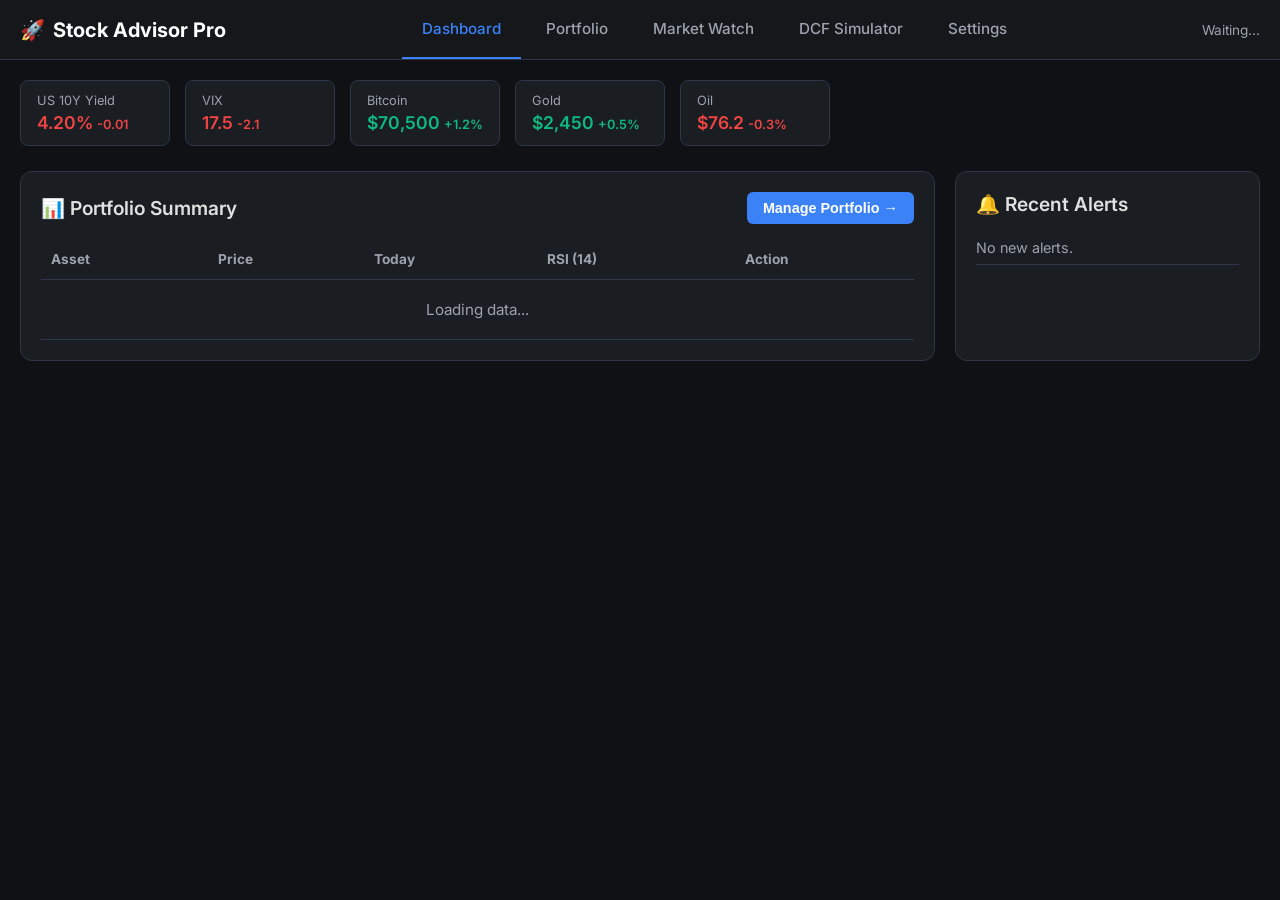
==== commit 7356d0cd: "feat: add DCF simulator with customizable parameters" ====
--- a/stock_advisor/static/index.html
+++ b/stock_advisor/static/index.html
@@ -168,6 +168,7 @@
             <a class="nav-item active" onclick="switchTab('dashboard')">Dashboard</a>
             <a class="nav-item" onclick="switchTab('portfolio')">Portfolio</a>
             <a class="nav-item" onclick="switchTab('market')">Market Watch</a>
+            <a class="nav-item" onclick="switchTab('dcf')">DCF Simulator</a>
             <a class="nav-item" onclick="switchTab('settings')">Settings</a>
         </div>
         <div style="font-size: 0.85rem; color: var(--text-sub);">
@@ -226,7 +227,11 @@
             <div class="card">
                 <h2>
                     <span>💼 My Portfolio</span>
-                    <button class="btn btn-primary" onclick="openModal()">+ Add Trade</button>
+                    <div style="display:flex; gap:10px; align-items:center;">
+                        <input type="file" id="excelInput" accept=".xlsx, .xls" style="display:none" onchange="uploadExcel()">
+                        <button class="btn btn-outline" onclick="document.getElementById('excelInput').click()">📂 Upload Excel</button>
+                        <button class="btn btn-primary" onclick="openModal()">+ Add Trade</button>
+                    </div>
                 </h2>
                 <div style="overflow-x: auto;">
                     <table>
@@ -239,10 +244,11 @@
                                 <th>Valuation</th>
                                 <th>Return</th>
                                 <th>Fair Value (DCF)</th>
+                                <th>Action</th>
                             </tr>
                         </thead>
                         <tbody id="portfolio-table">
-                            <tr><td colspan="7" style="text-align: center; padding: 20px;">Loading...</td></tr>
+                            <tr><td colspan="8" style="text-align: center; padding: 20px;">Loading...</td></tr>
                         </tbody>
                     </table>
                 </div>
@@ -285,7 +291,45 @@
             </div>
         </div>
 
-        <!-- 4. SETTINGS TAB -->
+        <!-- 4. DCF SIMULATOR TAB -->
+        <div id="dcf" class="page-section">
+            <div class="card" style="max-width: 900px; margin: 0 auto;">
+                <h2>🧬 DCF Value Simulator</h2>
+                <p style="color: var(--text-sub); margin-bottom: 20px;">Adjust growth and discount rates to find your own fair value.</p>
+                
+                <div style="display: grid; grid-template-columns: 1fr 1fr; gap: 30px;">
+                    <div>
+                        <div style="margin-bottom: 20px;">
+                            <label style="display:block; color:#a0aec0; margin-bottom:8px;">Ticker</label>
+                            <input type="text" id="dcfTicker" placeholder="e.g. AAPL" onchange="updateDcf()">
+                        </div>
+                        
+                        <div style="margin-bottom: 20px;">
+                            <label style="display:block; color:#a0aec0; margin-bottom:8px;">Stage 1 Growth Rate (10Y) : <span id="valGrowth">10</span>%</label>
+                            <input type="range" id="rangeGrowth" min="-0.1" max="0.5" step="0.01" value="0.10" oninput="updateDcf()">
+                        </div>
+
+                        <div style="margin-bottom: 20px;">
+                            <label style="display:block; color:#a0aec0; margin-bottom:8px;">Discount Rate (WACC) : <span id="valDiscount">9</span>%</label>
+                            <input type="range" id="rangeDiscount" min="0.04" max="0.20" step="0.005" value="0.09" oninput="updateDcf()">
+                        </div>
+
+                        <div style="margin-bottom: 20px;">
+                            <label style="display:block; color:#a0aec0; margin-bottom:8px;">Terminal Growth Rate : <span id="valTerminal">3</span>%</label>
+                            <input type="range" id="rangeTerminal" min="0" max="0.05" step="0.005" value="0.03" oninput="updateDcf()">
+                        </div>
+                    </div>
+
+                    <div style="background: #0f1115; border-radius: 12px; padding: 30px; display: flex; flex-direction: column; align-items: center; justify-content: center; border: 1px dashed var(--border);">
+                        <span style="color: var(--text-sub); font-size: 0.9rem; margin-bottom: 10px;">Estimated Fair Value</span>
+                        <h1 id="dcfResult" style="font-size: 3.5rem; color: var(--accent);">$0.00</h1>
+                        <p id="dcfStatus" style="margin-top: 15px; color: var(--text-sub); text-align: center;">Enter a ticker to start</p>
+                    </div>
+                </div>
+            </div>
+        </div>
+
+        <!-- 5. SETTINGS TAB -->
         <div id="settings" class="page-section">
             <div class="card" style="max-width: 600px; margin: 0 auto;">
                 <h2>⚙️ Settings & Alerts</h2>
@@ -358,6 +402,44 @@
     </div>
 
     <script>
+        // --- Excel Upload ---
+        async function uploadExcel() {
+            const input = document.getElementById('excelInput');
+            if (!input.files || !input.files[0]) return;
+            
+            const file = input.files[0];
+            const formData = new FormData();
+            formData.append('file', file);
+            formData.append('user_id', 'sean'); // Fixed user for now
+
+            try {
+                // UI Loading feedback
+                const btn = document.querySelector('button[onclick*="excelInput"]');
+                const origText = btn.innerText;
+                btn.innerText = 'Uploading...';
+                
+                const res = await fetch('/portfolio/upload', {
+                    method: 'POST',
+                    body: formData
+                });
+                
+                if (res.ok) {
+                    const result = await res.json();
+                    alert(result.message);
+                    fetchPortfolio(); // Refresh list
+                } else {
+                    const err = await res.json();
+                    alert('Upload failed: ' + (err.detail || 'Unknown error'));
+                }
+                btn.innerText = origText;
+            } catch (e) {
+                console.error(e);
+                alert('Error uploading file');
+            } finally {
+                input.value = ''; // Reset input
+            }
+        }
+
         // --- Tab Management ---
         function switchTab(tabId) {
             // Update Nav
@@ -373,6 +455,7 @@
             if (tabId === 'portfolio') fetchPortfolio();
             if (tabId === 'market') fetchMarketData();
             if (tabId === 'settings') fetchAlerts();
+            // dcf는 사용자 입력 기반이므로 자동 fetch 안함
         }
 
         // Handle specific nav click to ensure class active works even if triggered manually
@@ -483,6 +566,40 @@
                 // Render alerts...
                 list.innerHTML = '<li style="color:var(--text-sub)">No active alerts configured.</li>';
             } catch(e) { console.error(e); }
+        }
+
+        // --- DCF Simulator Logic ---
+        async function updateDcf() {
+            const ticker = document.getElementById('dcfTicker').value;
+            if(!ticker) return;
+
+            const growth = parseFloat(document.getElementById('rangeGrowth').value);
+            const discount = parseFloat(document.getElementById('rangeDiscount').value);
+            const terminal = parseFloat(document.getElementById('rangeTerminal').value);
+
+            // Update labels
+            document.getElementById('valGrowth').innerText = (growth * 100).toFixed(0);
+            document.getElementById('valDiscount').innerText = (discount * 100).toFixed(1);
+            document.getElementById('valTerminal').innerText = (terminal * 100).toFixed(1);
+
+            document.getElementById('dcfStatus').innerText = 'Calculating...';
+
+            try {
+                const url = `/valuation/dcf-custom?ticker=${encodeURIComponent(ticker)}&growth_rate=${growth}&discount_rate=${discount}&terminal_growth=${terminal}`;
+                const res = await fetch(url);
+                const data = await res.json();
+
+                if (data.fair_value) {
+                    document.getElementById('dcfResult').innerText = '$' + data.fair_value;
+                    document.getElementById('dcfStatus').innerText = `Based on Growth ${(growth*100).toFixed(1)}% / WACC ${(discount*100).toFixed(1)}%`;
+                } else {
+                    document.getElementById('dcfResult').innerText = 'Error';
+                    document.getElementById('dcfStatus').innerText = data.error || 'Calculation failed';
+                }
+            } catch (e) {
+                console.error(e);
+                document.getElementById('dcfStatus').innerText = 'Network error';
+            }
         }
 
         // --- Render Helpers ---
@@ -527,7 +644,7 @@
         
         function renderPortfolioTable(data) {
             const tbody = document.getElementById('portfolio-table');
-            if (!data.length) { tbody.innerHTML = '<tr><td colspan="7">No holdings</td></tr>'; return; }
+            if (!data.length) { tbody.innerHTML = '<tr><td colspan="8">No holdings</td></tr>'; return; }
             
             tbody.innerHTML = data.map(info => {
                 const price = info.price || 0;
@@ -541,9 +658,33 @@
                         <td>$${info.current_value ? info.current_value.toFixed(2) : '-'}</td>
                         <td class="${info.return_pct >= 0 ? 'price-up' : 'price-down'}">${info.return_pct ? info.return_pct.toFixed(2)+'%' : '-'}</td>
                         <td>$${info.dcf_fair || '-'} <span style="font-size:0.8rem">(${info.dcf_upside ? info.dcf_upside+'%' : '-'})</span></td>
+                        <td>
+                             <button class="btn btn-outline" style="padding:4px 8px; color:#ef4444; border-color:#ef4444;" onclick="deleteHolding('${info.ticker}')">🗑️</button>
+                        </td>
                     </tr>
                 `;
             }).join('');
+        }
+
+        async function deleteHolding(ticker) {
+            const input = prompt(`To delete ${ticker}, please type "${ticker}" below:`);
+            if (input !== ticker) {
+                if (input !== null) alert("Ticker mismatch. Deletion cancelled.");
+                return;
+            }
+            
+            try {
+                const res = await fetch(`/portfolio/sean/${ticker}`, { method: 'DELETE' });
+                if(res.ok) {
+                    fetchPortfolio(); // Refresh
+                } else {
+                    const err = await res.json();
+                    alert('Error: ' + (err.detail || 'Failed to delete'));
+                }
+            } catch(e) {
+                console.error(e);
+                alert('Error deleting holding');
+            }
         }
 
         // --- Trade Modal Logic ---
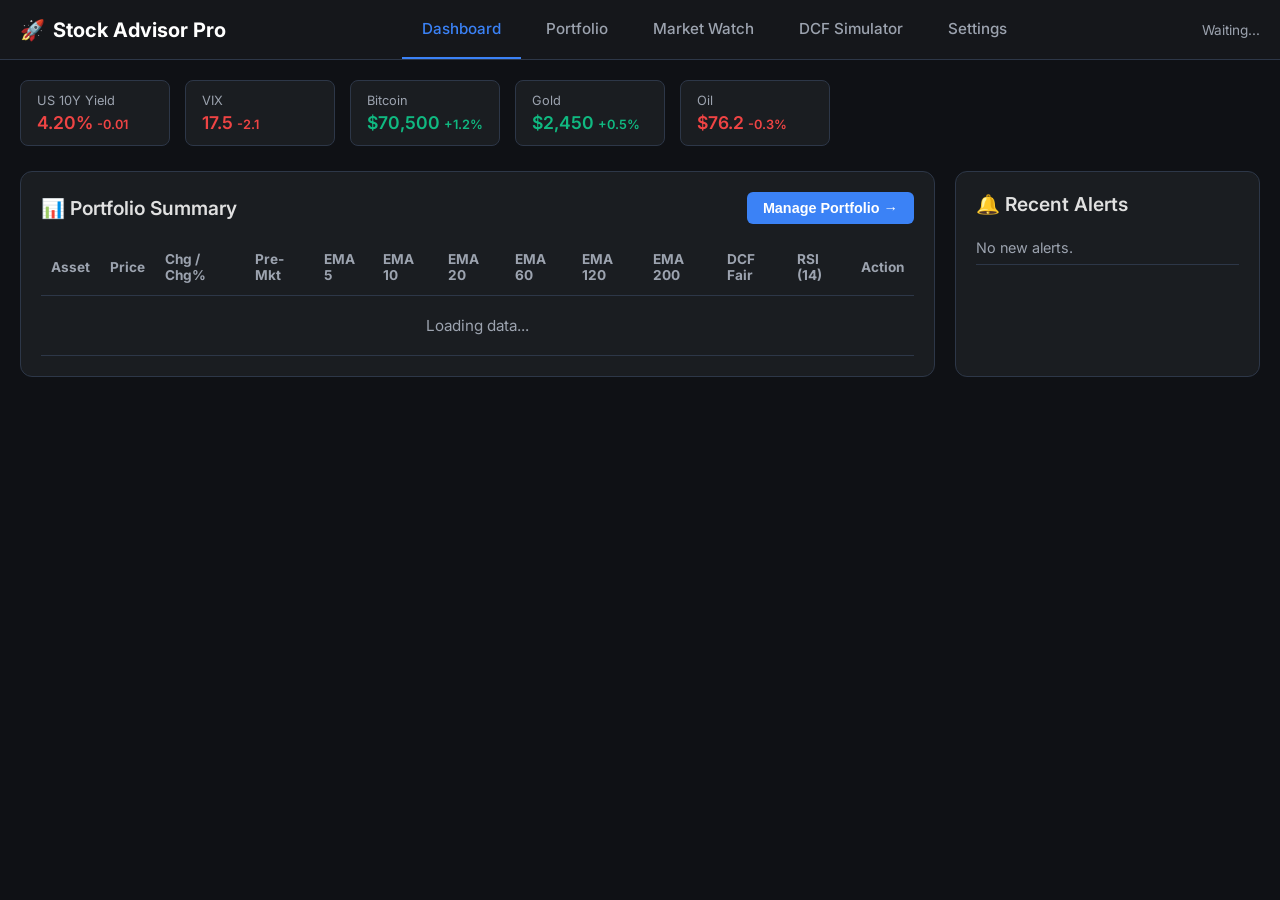
==== commit 6b15d53f: "chore: Clean up project structure and refine DCF service" ====
--- a/stock_advisor/static/index.html
+++ b/stock_advisor/static/index.html
@@ -200,13 +200,21 @@
                                 <tr>
                                     <th>Asset</th>
                                     <th>Price</th>
-                                    <th>Today</th>
+                                    <th>Chg / Chg%</th>
+                                    <th>Pre-Mkt</th>
+                                    <th>EMA 5</th>
+                                    <th>EMA 10</th>
+                                    <th>EMA 20</th>
+                                    <th>EMA 60</th>
+                                    <th>EMA 120</th>
+                                    <th>EMA 200</th>
+                                    <th>DCF Fair</th>
                                     <th>RSI (14)</th>
                                     <th>Action</th>
                                 </tr>
                             </thead>
                             <tbody id="dash-stock-table">
-                                <tr><td colspan="5" style="text-align: center; padding: 20px; color: var(--text-sub);">Loading data...</td></tr>
+                                <tr><td colspan="13" style="text-align: center; padding: 20px; color: var(--text-sub);">Loading data...</td></tr>
                             </tbody>
                         </table>
                     </div>
@@ -617,30 +625,77 @@
         }
 
         function renderDashTable(data) {
-            const tbody = document.getElementById('dash-stock-table');
-            if (!data.length) { tbody.innerHTML = '<tr><td colspan="5">No portfolio data</td></tr>'; return; }
-            
-            tbody.innerHTML = data.map(info => {
-                const rsiVal = info.rsi ? info.rsi.toFixed(1) : '-';
-                const rsiClass = info.rsi < 30 ? 'bg-up' : (info.rsi > 70 ? 'bg-down' : 'bg-neutral');
-                return `
-                    <tr>
-                        <td>
-                            <div class="ticker">${info.ticker}</div>
-                            <span class="name">${info.name || ''}</span>
-                        </td>
-                        <td>$${info.price ? info.price.toFixed(2) : '-'}</td>
-                        <td class="${info.return_pct >= 0 ? 'price-up' : 'price-down'}">
-                            ${info.return_pct ? info.return_pct.toFixed(2) + '%' : '-'}
-                        </td>
-                        <td><span class="badge ${rsiClass}">${rsiVal}</span></td>
-                        <td>
-                            <button class="btn btn-outline" style="padding: 4px 8px; font-size: 0.75rem;" onclick="openTradeFor('${info.ticker}')">Trade</button>
-                        </td>
-                    </tr>
+        const tbody = document.getElementById('dash-stock-table');
+        if (!data.length) { tbody.innerHTML = '<tr><td colspan="8">No portfolio data</td></tr>'; return; }
+        
+        tbody.innerHTML = data.map(info => {
+            const rsiVal = info.rsi ? info.rsi.toFixed(1) : '-';
+            const rsiClass = info.rsi < 30 ? 'bg-up' : (info.rsi > 70 ? 'bg-down' : 'bg-neutral');
+            
+            // Change color logic
+            const change = info.change || 0;
+            const changePct = info.change_pct || 0;
+            const changeClass = change >= 0 ? 'price-up' : 'price-down';
+            const changeSign = change >= 0 ? '+' : '';
+            const chgStr = `${changeSign}${change.toFixed(2)}`;
+            const pctStr = `(${changeSign}${changePct.toFixed(2)}%)`;
+
+            // Pre-market logic
+            let preHtml = '<span style="color:var(--text-sub)">-</span>';
+            if (info.pre_price) {
+                const preChangePct = info.pre_change_pct || 0;
+                const preClass = preChangePct >= 0 ? 'price-up' : 'price-down';
+                const preSign = preChangePct >= 0 ? '+' : '';
+                
+                preHtml = `
+                    <div style="font-size:0.9rem;">$${info.pre_price.toFixed(2)}</div>
+                    <div class="${preClass}" style="font-size:0.75rem;">${preSign}${preChangePct.toFixed(2)}%</div>
                 `;
-            }).join('');
-        }
+            }
+
+            // EMA & DCF
+            const fmtEma = (val) => val ? '$' + val.toFixed(1) : '-';
+            
+            let dcfHtml = '<span style="color:var(--text-sub)">-</span>';
+            if (info.dcf_fair) {
+                const upside = info.dcf_upside || 0;
+                const dcfClass = upside > 0 ? 'price-up' : 'price-down';
+                const dcfSign = upside > 0 ? '+' : '';
+                dcfHtml = `
+                    <div style="font-size:0.9rem;">$${info.dcf_fair.toFixed(2)}</div>
+                    <div class="${dcfClass}" style="font-size:0.75rem;">${dcfSign}${upside.toFixed(1)}%</div>
+                `;
+            }
+
+            return `
+                <tr>
+                    <td>
+                        <div class="ticker">${info.ticker}</div>
+                        <span class="name">${info.name || ''}</span>
+                    </td>
+                    <td>
+                        <div style="font-weight:600">$${info.price ? info.price.toFixed(2) : '-'}</div>
+                    </td>
+                    <td>
+                        <div class="${changeClass}" style="font-weight:500">${chgStr}</div>
+                        <div class="${changeClass}" style="font-size:0.8rem">${pctStr}</div>
+                    </td>
+                    <td>${preHtml}</td>
+                    <td style="color:#a0aec0; font-size:0.9rem">${fmtEma(info.ema5)}</td>
+                    <td style="color:#a0aec0; font-size:0.9rem">${fmtEma(info.ema10)}</td>
+                    <td style="color:#a0aec0; font-size:0.9rem">${fmtEma(info.ema20)}</td>
+                    <td style="color:#a0aec0; font-size:0.9rem">${fmtEma(info.ema60)}</td>
+                    <td style="color:#a0aec0; font-size:0.9rem">${fmtEma(info.ema120)}</td>
+                    <td style="color:#a0aec0; font-size:0.9rem">${fmtEma(info.ema200)}</td>
+                    <td>${dcfHtml}</td>
+                    <td><span class="badge ${rsiClass}">${rsiVal}</span></td>
+                    <td>
+                        <button class="btn btn-outline" style="padding: 4px 8px; font-size: 0.75rem;" onclick="openTradeFor('${info.ticker}')">Trade</button>
+                    </td>
+                </tr>
+            `;
+        }).join('');
+    }
         
         function renderPortfolioTable(data) {
             const tbody = document.getElementById('portfolio-table');
